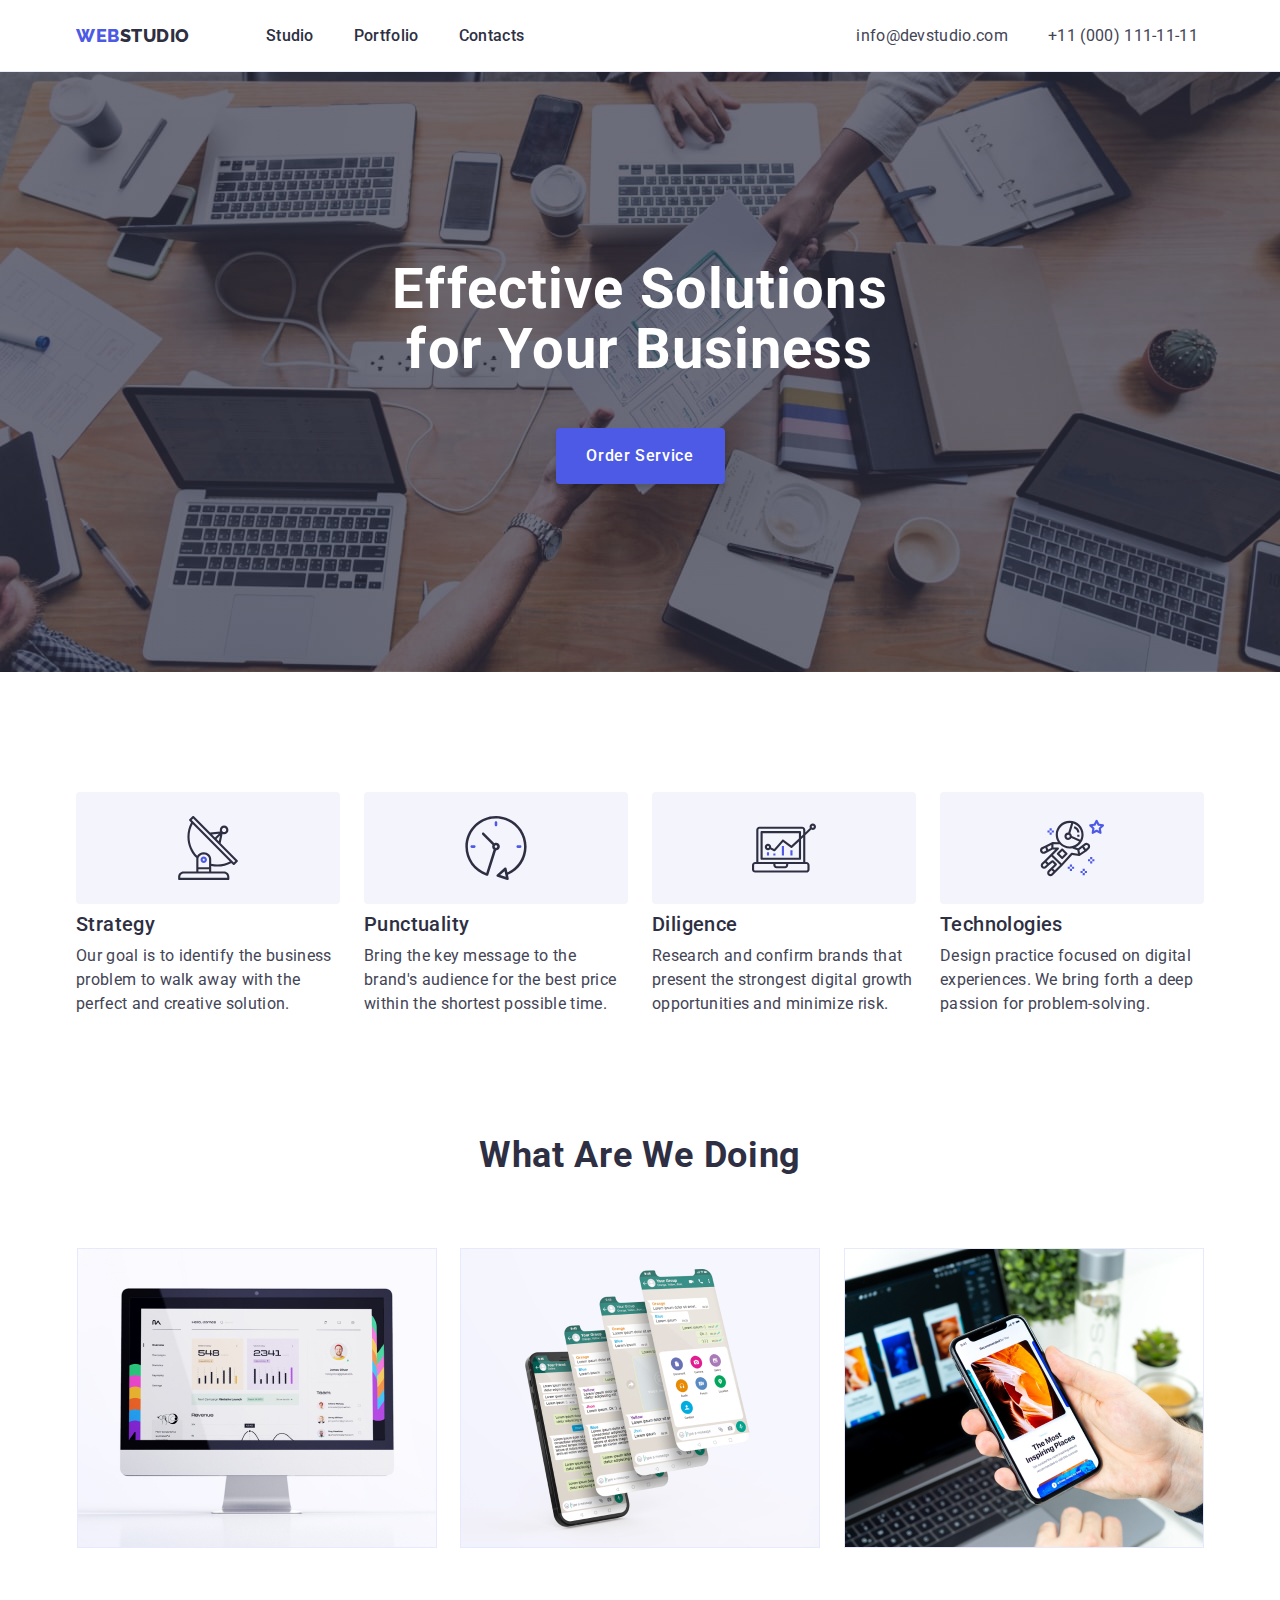
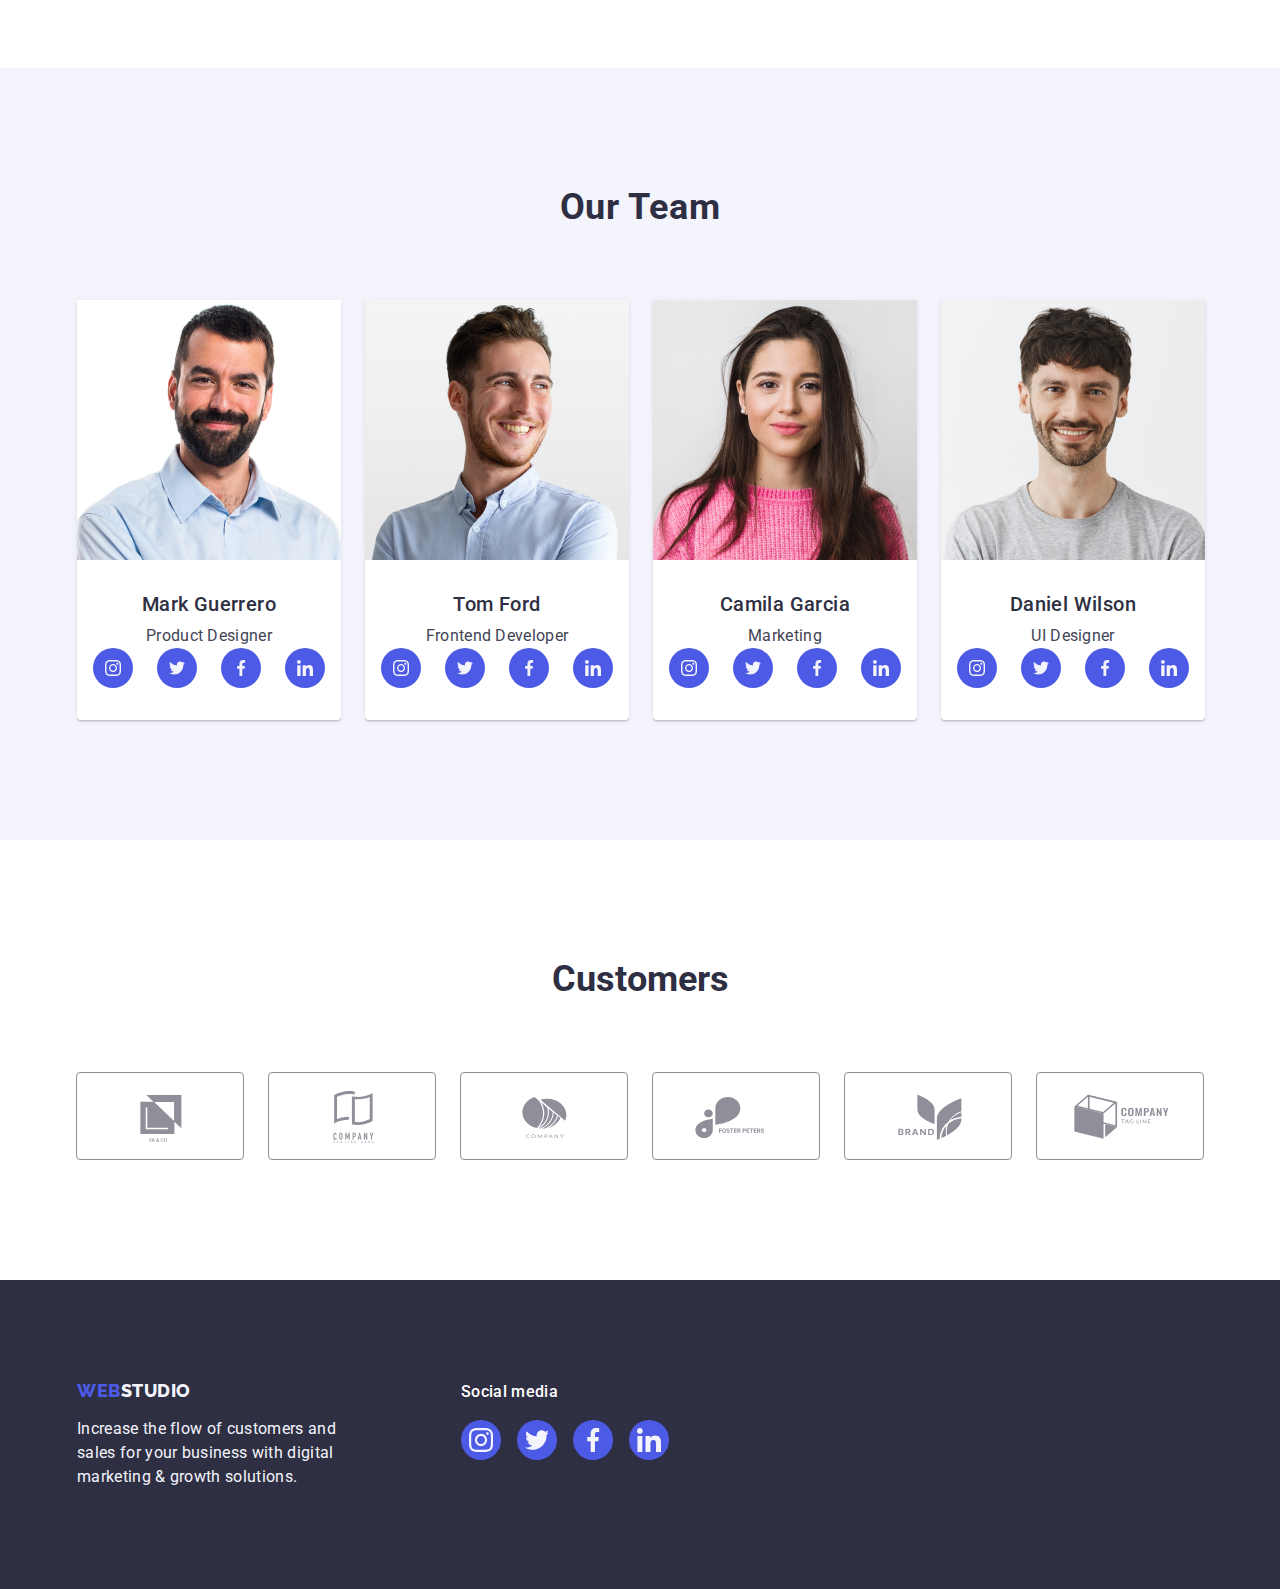
==== index.html @ 64c821a8 "Initial commit" ====
<!DOCTYPE html>
<html lang="en">
  <head>
    <meta charset="UTF-8" />
    <meta http-equiv="X-UA-Compatible" content="IE=edge" />
    <meta name="viewport" content="width=device-width, initial-scale=1.0" />
    <title>Document</title>

    <link rel="preconnect" href="https://fonts.googleapis.com" />
    <link rel="preconnect" href="https://fonts.gstatic.com" crossorigin />
    <link
      href="https://fonts.googleapis.com/css2?family=Raleway:wght@800&family=Roboto:wght@400;500;700&display=swap"
      rel="stylesheet"
    />
    <link
      rel="stylesheet"
      href="https://cdnjs.cloudflare.com/ajax/libs/modern-normalize/2.0.0/modern-normalize.min.css"
    />
    <link rel="stylesheet" href="./css/styles.css" />
  </head>
  <body>
    <!--Header-->
    <header class="header">
      <div class="header-container container">
        <nav class="nav">
          <a class="logo link" href="./index.html">
            Web<span class="studio">Studio</span></a
          >
          <ul class="menu list link">
            <li class="menu-item link">
              <a class="link menu-link studio-menu" href="./index.html"
                >Studio</a
              >
            </li>
            <li class="menu-item link">
              <a
                class="link menu-link studio-menu portfolio"
                href="./portfolio.html"
                >Portfolio</a
              >
            </li>
            <li class="menu-item link">
              <a class="link menu-link studio-menu" href="">Contacts</a>
            </li>
          </ul>
        </nav>
        <address class="addressa">
          <ul class="list contacts link">
            <li class="contact-mail link">
              <a class="link address mail" href="mailto:info@devstudio.com"
                >info@devstudio.com</a
              >
            </li>
            <li class="contact-ph link">
              <a class="link address ph-nom" href="tel:+110001111111"
                >+11 (000) 111-11-11</a
              >
            </li>
          </ul>
        </address>
      </div>
    </header>
    <!--Main-->
    <main class="main">
      <section class="hero">
        <div class="container">
          <h1 class="hero-image">Effective Solutions for Your Business</h1>
          <button class="order-bt" type="button">
            <span class="order-service">Order Service</span>
          </button>
        </div>
      </section>
      <section class="section-two">
        <div class="container feature-container">
          <h2 class="features visually-hidden">Our Features</h2>
          <ul class="list link our-features">
            <li class="features-item link">
              <div class="svg-container">
                <svg class="icon-feature" width="64" height="64">
                  <use href="./images/icons.svg#icon-antenna"></use>
                </svg>
              </div>
              <h3 class="feature">Strategy</h3>
              <p class="text-feat">
                Our goal is to identify the business problem to walk away with
                the perfect and creative solution.
              </p>
            </li>
            <li class="features-item link">
              <div class="svg-container">
                <svg class="icon-feature" width="64" height="64">
                  <use href="./images/icons.svg#icon-clock"></use>
                </svg>
              </div>
              <h3 class="feature">Punctuality</h3>
              <p class="text-feat">
                Bring the key message to the brand's audience for the best price
                within the shortest possible time.
              </p>
            </li>
            <li class="features-item link">
              <div class="svg-container">
                <svg class="icon-feature" width="64" height="64">
                  <use href="./images/icons.svg#icon-diagram"></use>
                </svg>
              </div>
              <h3 class="feature">Diligence</h3>
              <p class="text-feat">
                Research and confirm brands that present the strongest digital
                growth opportunities and minimize risk.
              </p>
            </li>
            <li class="features-item link">
              <div class="svg-container">
                <svg class="icon-feature" width="64" height="64">
                  <use href="./images/icons.svg#icon-astronaut"></use>
                </svg>
              </div>
              <h3 class="feature">Technologies</h3>
              <p class="text-feat">
                Design practice focused on digital experiences. We bring forth a
                deep passion for problem-solving.
              </p>
            </li>
          </ul>
        </div>
      </section>
      <section class="section-three">
        <div class="container doing-cont">
          <h2 class="title-doing titles">What are we doing</h2>
          <ul class="list img-doing link">
            <li class="link img-doing-item">
              <img
                src="./images/img1.jpg"
                alt="comp"
                width="360"
                height="300"
              />
            </li>
            <li class="link img-doing-item">
              <img
                src="./images/img2.jpg"
                alt="messenger"
                width="360"
                height="300"
              />
            </li>
            <li class="link img-doing-item">
              <img
                src="./images/img3.jpg"
                alt="telephone"
                width="360"
                height="300"
              />
            </li>
          </ul>
        </div>
      </section>
      <section class="section-four">
        <div class="container container-team">
          <h2 class="team titles our-team-title">Our Team</h2>
          <ul class="list img-team link">
            <li class="name-prof link">
              <img
                src="./images/man1.jpg"
                alt="Mark"
                width="264"
                height="260"
              />
              <div class="name-container">
                <h3 class="name">Mark Guerrero</h3>
                <p class="profession">Product Designer</p>
                <ul class="icon-team-list">
                  <li class="icon-team-item">
                    <a class="icon-team-link" href=""
                      ><svg class="icon-team" width="16" height="16">
                        <use
                          href="./images/icons.svg#icon-instagram"
                        ></use></svg
                    ></a>
                  </li>
                  <li class="icon-team-item">
                    <a class="icon-team-link" href=""
                      ><svg class="icon-team" width="16" height="16">
                        <use href="./images/icons.svg#icon-twitter"></use></svg
                    ></a>
                  </li>
                  <li class="icon-team-item">
                    <a class="icon-team-link" href=""
                      ><svg class="icon-team" width="16" height="16">
                        <use href="./images/icons.svg#icon-facebook"></use></svg
                    ></a>
                  </li>
                  <li class="icon-team-item">
                    <a class="icon-team-link" href=""
                      ><svg class="icon-team" width="16" height="16">
                        <use href="./images/icons.svg#icon-linkedin"></use></svg
                    ></a>
                  </li>
                </ul>
              </div>
            </li>
            <li class="name-prof link">
              <img src="./images/man2.jpg" alt="Tom" width="264" height="260" />
              <div class="name-container">
                <h3 class="name">Tom Ford</h3>
                <p class="profession">Frontend Developer</p>
                <ul class="icon-team-list">
                  <li class="icon-team-item">
                    <a class="icon-team-link" href=""
                      ><svg class="icon-team" width="16" height="16">
                        <use
                          href="./images/icons.svg#icon-instagram"
                        ></use></svg
                    ></a>
                  </li>
                  <li class="icon-team-item">
                    <a class="icon-team-link" href=""
                      ><svg class="icon-team" width="16" height="16">
                        <use href="./images/icons.svg#icon-twitter"></use></svg
                    ></a>
                  </li>
                  <li class="icon-team-item">
                    <a class="icon-team-link" href=""
                      ><svg class="icon-team" width="16" height="16">
                        <use href="./images/icons.svg#icon-facebook"></use></svg
                    ></a>
                  </li>
                  <li class="icon-team-item">
                    <a class="icon-team-link" href=""
                      ><svg class="icon-team" width="16" height="16">
                        <use href="./images/icons.svg#icon-linkedin"></use></svg
                    ></a>
                  </li>
                </ul>
              </div>
            </li>
            <li class="name-prof link">
              <img
                src="./images/woman1.jpg"
                alt="Gamila"
                width="264"
                height="260"
              />
              <div class="name-container">
                <h3 class="name">Camila Garcia</h3>
                <p class="profession">Marketing</p>
                <ul class="icon-team-list">
                  <li class="icon-team-item">
                    <a class="icon-team-link" href=""
                      ><svg class="icon-team" width="16" height="16">
                        <use
                          href="./images/icons.svg#icon-instagram"
                        ></use></svg
                    ></a>
                  </li>
                  <li class="icon-team-item">
                    <a class="icon-team-link" href=""
                      ><svg class="icon-team" width="16" height="16">
                        <use href="./images/icons.svg#icon-twitter"></use></svg
                    ></a>
                  </li>
                  <li class="icon-team-item">
                    <a class="icon-team-link" href=""
                      ><svg class="icon-team" width="16" height="16">
                        <use href="./images/icons.svg#icon-facebook"></use></svg
                    ></a>
                  </li>
                  <li class="icon-team-item">
                    <a class="icon-team-link" href=""
                      ><svg class="icon-team" width="16" height="16">
                        <use href="./images/icons.svg#icon-linkedin"></use></svg
                    ></a>
                  </li>
                </ul>
              </div>
            </li>
            <li class="name-prof link">
              <img
                src="./images/man3.jpg"
                alt="Daniel"
                width="264"
                height="260"
              />
              <div class="name-container">
                <h3 class="name">Daniel Wilson</h3>
                <p class="profession">UI Designer</p>
                <ul class="icon-team-list">
                  <li class="icon-team-item">
                    <a class="icon-team-link" href=""
                      ><svg class="icon-team" width="16" height="16">
                        <use
                          href="./images/icons.svg#icon-instagram"
                        ></use></svg
                    ></a>
                  </li>
                  <li class="icon-team-item">
                    <a class="icon-team-link" href=""
                      ><svg class="icon-team" width="16" height="16">
                        <use href="./images/icons.svg#icon-twitter"></use></svg
                    ></a>
                  </li>
                  <li class="icon-team-item">
                    <a class="icon-team-link" href=""
                      ><svg class="icon-team" width="16" height="16">
                        <use href="./images/icons.svg#icon-facebook"></use></svg
                    ></a>
                  </li>
                  <li class="icon-team-item">
                    <a class="icon-team-link" href=""
                      ><svg class="icon-team" width="16" height="16">
                        <use href="./images/icons.svg#icon-linkedin"></use></svg
                    ></a>
                  </li>
                </ul>
              </div>
            </li>
          </ul>
        </div>
      </section>
      <section class="customers">
        <div class="container customers-container">
          <h2 class="cust-title">Customers</h2>
          <ul class="list svg-list">
            <li class="svg-item">
              <a class="link-cost" href="">
                <svg class="icon-customers" width="104" height="56">
                  <use href="./images/icons.svg#icon-logo1"></use></svg
              ></a>
            </li>
            <li class="svg-item">
              <a class="link-cost" href="">
                <svg class="icon-customers" width="104" height="56">
                  <use href="./images/icons.svg#icon-logo2"></use></svg
              ></a>
            </li>
            <li class="svg-item">
              <a class="link-cost" href="">
                <svg class="icon-customers" width="104" height="56">
                  <use href="./images/icons.svg#icon-logo3"></use></svg
              ></a>
            </li>
            <li class="svg-item">
              <a class="link-cost" href="">
                <svg class="icon-customers" width="104" height="56">
                  <use href="./images/icons.svg#icon-logo4"></use></svg
              ></a>
            </li>
            <li class="svg-item">
              <a class="link-cost" href="">
                <svg class="icon-customers" width="104" height="56">
                  <use href="./images/icons.svg#icon-logo5"></use></svg
              ></a>
            </li>
            <li class="svg-item">
              <a class="link-cost" href="">
                <svg class="icon-customers" width="104" height="56">
                  <use href="./images/icons.svg#icon-logo6"></use></svg
              ></a>
            </li>
          </ul>
        </div>
      </section>
    </main>
    <!--Footer-->
    <footer class="footer">
      <div class="container footer-container">
        <div class="logo-text-footer">
          <a class="logo-footer link" href="./index.html">
            Web<span class="studio studio-footer">Studio</span></a
          >
          <p class="text-foot">
            Increase the flow of customers and sales for your business with
            digital marketing & growth solutions.
          </p>
        </div>
        <div>
          <p class="social-media">Social media</p>
          <ul class="icon-footer-list">
            <li class="icon-footer-item">
              <a class="icon-footer-link" href=""
                ><svg class="icon-foot" width="24" height="24">
                  <use href="./images/icons.svg#icon-instagram"></use></svg
              ></a>
            </li>
            <li class="icon-footer-item">
              <a class="icon-footer-link" href=""
                ><svg class="icon-foot" width="24" height="24">
                  <use href="./images/icons.svg#icon-twitter"></use></svg
              ></a>
            </li>
            <li class="icon-footer-item">
              <a class="icon-footer-link" href=""
                ><svg class="icon-foot" width="24" height="24">
                  <use href="./images/icons.svg#icon-facebook"></use></svg
              ></a>
            </li>
            <li class="icon-footer-item">
              <a class="icon-footer-link" href=""
                ><svg class="icon-foot" width="24" height="24">
                  <use href="./images/icons.svg#icon-linkedin"></use></svg
              ></a>
            </li>
          </ul>
        </div>
      </div>
    </footer>
  </body>
</html>
---- css/styles.css ----
html {
  box-sizing: border-box;
}

*,
*::before *::after {
  box-sizing: inherit;
}
.list {
  list-style: none;
}
.link {
  text-decoration: none;
}

body {
  font-family: "Roboto", sans-serif;
  color: #434455;
  background-color: #ffffff;
}
:root {
  --accent-color: #404bbf;
}

img {
  display: block;
}

li {
  display: block;
}

.container {
  width: 1158px;
  margin: 0 auto;
  padding: 0 16px;
}

/*======================================Heder================================*/

.header {
  border-bottom: 1px solid #e7e9fc;
  height: 72px;
  box-shadow: 0px 2px 1px rgba(46, 47, 66, 0.08),
    0px 1px 1px rgba(46, 47, 66, 0.16), 0px 1px 6px rgba(46, 47, 66, 0.08);
}

.header-container {
  display: flex;
  width: 1158px;
  margin: 0 auto;
  height: 72px;
  padding: 0 15px;
}

.addressa {
  font-style: normal;
}

.contacts {
  display: flex;
  gap: 40px;
  padding: 24px 0;
  margin-top: 0;
  margin-bottom: 0;
  margin-left: 332px;
}

.nav {
  align-items: center;
  display: flex;
}

.menu {
  display: flex;
  flex-direction: row;
  align-items: flex-start;
  padding: 0px;
  gap: 40px;
  margin: 0;
}

.logo {
  font-family: "Raleway", sans-serif;
  font-weight: 800;
  font-size: 18px;
  line-height: 1.17;
  display: flex;
  align-items: center;
  letter-spacing: 0.03em;
  text-transform: uppercase;
  color: #4d5ae5;
  flex-direction: row;
  padding: 0px;
  margin-right: 76px;
}

.studio {
  color: #2e2f42;
}
.web {
  font-family: "Raleway", sans-serif;
  font-weight: 800;
  font-size: 18px;
  line-height: 1.16;
  display: flex;
  align-items: center;
  letter-spacing: 0.03em;
  text-transform: uppercase;
  color: #4d5ae5;
}

.studio-menu {
  padding: 24px 0;
}

.menu-link {
  font-family: "Roboto", sans-serif;
  font-weight: 500;
  font-size: 16px;
  line-height: 1.5;
  letter-spacing: 0.02em;
  color: #2e2f42;
}

.address {
  font-family: "Roboto", sans-serif;
  font-size: 16px;
  line-height: 1.5;
  letter-spacing: 0.02em;
  color: #434455;
}

/*===============================/Main=============================*/

.hero {
  background-color: #2e2f42;
  padding: 188px 0;
  background-image: linear-gradient(
      rgba(46, 47, 66, 0.7),
      rgba(46, 47, 66, 0.7)
    ),
    url("..//images/people-office.jpg");
  background-repeat: no-repeat;
  background-position: center;
  background-size: cover;
  max-width: 1440px;
  margin: auto;
}

.hero-image {
  font-family: "Roboto", sans-serif;
  font-size: 56px;
  line-height: 1.07;
  text-align: center;
  letter-spacing: 0.02em;
  color: #ffffff;
  margin: 0 auto;

  max-width: 496px;
}

.order-bt {
  font-family: "Roboto", sans-serif;
  font-weight: 500;
  font-size: 16px;
  line-height: 24px;
  align-items: center;
  letter-spacing: 0.04em;
  color: white;
  background-color: #4d5ae5;
  cursor: pointer;
  display: block;
  min-width: 169px;
  height: 56px;
  box-shadow: 0px 4px 4px rgba(0, 0, 0, 0.15);
  border-radius: 4px;
  border: none;
  margin-top: 48px;
  margin-right: auto;
  margin-left: auto;
}

.order-bt:hover,
.order-bt:focus {
  background-color: #404bbf;
}

/* ===================== SECTION TWO =================== */

.visually-hidden {
  position: absolute;
  width: 1px;
  height: 1px;
  margin: -1px;
  border: 0;
  padding: 0;
  white-space: nowrap;
  clip-path: inset(100%);
  clip: rect(0 0 0 0);
  overflow: hidden;
}

.svg-container {
  width: 264px;
  height: 112px;
  background: #f4f4fd;
  border-radius: 4px;
  display: flex;
  align-items: center;
  justify-content: center;
  margin-bottom: 8px;
}

.section-two {
  padding: 120px 0;
}

.features-item {
  width: calc((100% - 72px) / 4);
  background-position: center;
}

.feature-container {
  padding: 0 15px;
}

.feature {
  font-family: "Roboto", sans-serif;
  font-weight: 500;
  font-size: 20px;
  line-height: 1.2;
  letter-spacing: 0.02em;
  color: #2e2f42;
  margin-top: 0;
  margin-bottom: 8px;
}

.text-feat {
  font-family: "Roboto", sans-serif;
  font-size: 16px;
  line-height: 1.5;
  letter-spacing: 0.02em;
  color: #434455;
  margin: 0;
}

.our-features {
  display: flex;
  gap: 24px;
  margin: 0;
  padding: 0;
}
/*===================What are we doing=======================*/

.section-three {
  padding-bottom: 120px;
}
.titles {
  font-family: "Roboto", sans-serif;
  font-size: 36px;
  line-height: 1.11;
  text-align: center;
  letter-spacing: 0.02em;
  text-transform: capitalize;
  color: #2e2f42;
}

.img-doing {
  display: flex;
  gap: 24px;
  padding-left: 0%;
  margin: 0%;
}

.title-doing {
  margin-top: 0%;
  margin-bottom: 72px;
}

.img-doing-item {
  width: calc((100% - 48px) / 3);
}

/*====================Our Team====================*/

.section-four {
  background-color: #f4f4fd;
  padding: 120px 0;
}

.our-team-title {
  margin-top: 0;
  margin-bottom: 72px;
}

.name {
  font-family: "Roboto", sans-serif;
  font-weight: 500;
  font-size: 20px;
  line-height: 1.2;
  letter-spacing: 0.02em;
  text-align: center;
  color: #2e2f42;
  margin-top: 0;
  margin-bottom: 8px;
}

.team {
  margin-left: auto;
}

.profession {
  font-family: "Roboto", sans-serif;
  font-size: 16px;
  line-height: 24px;
  letter-spacing: 0.02em;
  text-align: center;
  color: #434455;
  margin: 0;
}

.img-team {
  display: flex;
  margin: 0;
  gap: 24px;
  padding: 0;
}

.name-prof {
  background-color: #ffffff;
  width: calc((100%-72px) / 4);
  border-radius: 0px 0px 4px 4px;
  box-shadow: 0px 1px 6px rgba(46, 47, 66, 0.08),
    0px 1px 1px rgba(46, 47, 66, 0.16), 0px 2px 1px rgba(46, 47, 66, 0.08);
}

.name-container {
  padding: 32px 16px;
}

.icon-team-list {
  display: flex;
  gap: 24px;
  justify-content: center;
  padding-left: 0;
}

.icon-team-item {
  width: 40px;
  height: 40px;
}

.icon-team-link {
  width: 100%;
  height: 100%;
  background-color: #4d5ae5;
  border-radius: 50%;
  display: flex;
  align-items: center;
  justify-content: center;
}

.icon-team-link:hover,
.icon-team-link:focus {
  background-color: #404bbf;
}

.icon-team {
  fill: var(--icon-color, #f4f4fd);
}

/*======================== Company SVG=====================*/

.customers {
  padding-top: 120px;
  padding-bottom: 120px;
}

.customers-container {
  padding: 0 15px;
}

.svg-list {
  display: flex;
  margin: 0;
  padding: 0;
  gap: 24px;
}

.svg-item {
  width: calc((100% - 120px) / 6);
  height: 88px;
}

.link-cost {
  width: 100%;
  height: 100%;
  border: 1px solid #8e8f99;
  border-radius: 4px;
  display: flex;
  align-items: center;
  justify-content: center;
  color: #8e8f99;
}

.link-cost:hover,
.link-cost:focus {
  border-color: #404bbf;
  color: #404bbf;
}

.icon-customers {
  fill: currentColor;
}

.icon-customers:hover {
  color: #404bbf;
}

.cust-title {
  text-align: center;
  margin-top: 0;
  margin-bottom: 72px;
  font-size: 36px;
  line-height: 1.11;
  color: #2e2f42;
}
/*======================Footer===================*/

.footer {
  background: #2e2f42;
  padding: 100px 0;
}

.footer-container {
  display: flex;
  align-items: baseline;
}

.logo-text-footer {
  margin-right: 120px;
}
.text-foot {
  font-family: "Roboto", sans-serif;
  font-size: 16px;
  line-height: 1.5;
  letter-spacing: 0.02em;
  color: #f4f4fd;
  max-width: 264px;
  margin: 0;
}

.logo-footer {
  font-family: "Raleway", sans-serif;
  font-weight: 800;
  font-size: 18px;
  line-height: 1.17;
  display: inline-block;
  letter-spacing: 0.03em;
  text-transform: uppercase;
  color: #4d5ae5;
  margin-bottom: 16px;
}

.studio-footer {
  font-family: "Raleway";
  font-weight: 800;
  font-size: 18px;
  line-height: 1.17;
  align-items: center;
  letter-spacing: 0.03em;
  text-transform: uppercase;
  color: #f4f4fd;
}

.social-media {
  font-weight: 500;
  font-size: 16px;
  line-height: 1.5;
  letter-spacing: 0.02;
  color: #ffffff;
  margin-top: 0;
  margin-bottom: 16px;
  letter-spacing: 0.02em;
}

.icon-footer-list {
  display: flex;
  gap: 16px;
  margin: 0;
  padding: 0;
}

.icon-footer-item {
  width: 40px;
  height: 40px;
}

.icon-footer-link {
  width: 100%;
  height: 100%;
  background-color: #4d5ae5;
  display: flex;
  align-items: center;
  justify-content: center;
  border-radius: 50%;
}

.icon-footer-link:hover,
.icon-footer-link:focus {
  background-color: #31d0aa;
}

.icon-foot {
  fill: var(--icon-color, #f4f4fd);
}

/*================================ Hover/Focus===========================*/
.addr-port:hover,
.addr-port:focus {
  color: #404bbf;
}
.address:hover,
.address:focus {
  color: #404bbf;
}

.contact-mail:hover,
.contact-mail:focus {
  color: #404bbf;
}
.menu-link:hover,
.menu-link:focus {
  color: #404bbf;
}
.studio-menu:hover,
.studio-menu:focus {
  color: #404bbf;
}

.menu-item:hover,
.menu-item:focus {
  color: #404bbf;
}
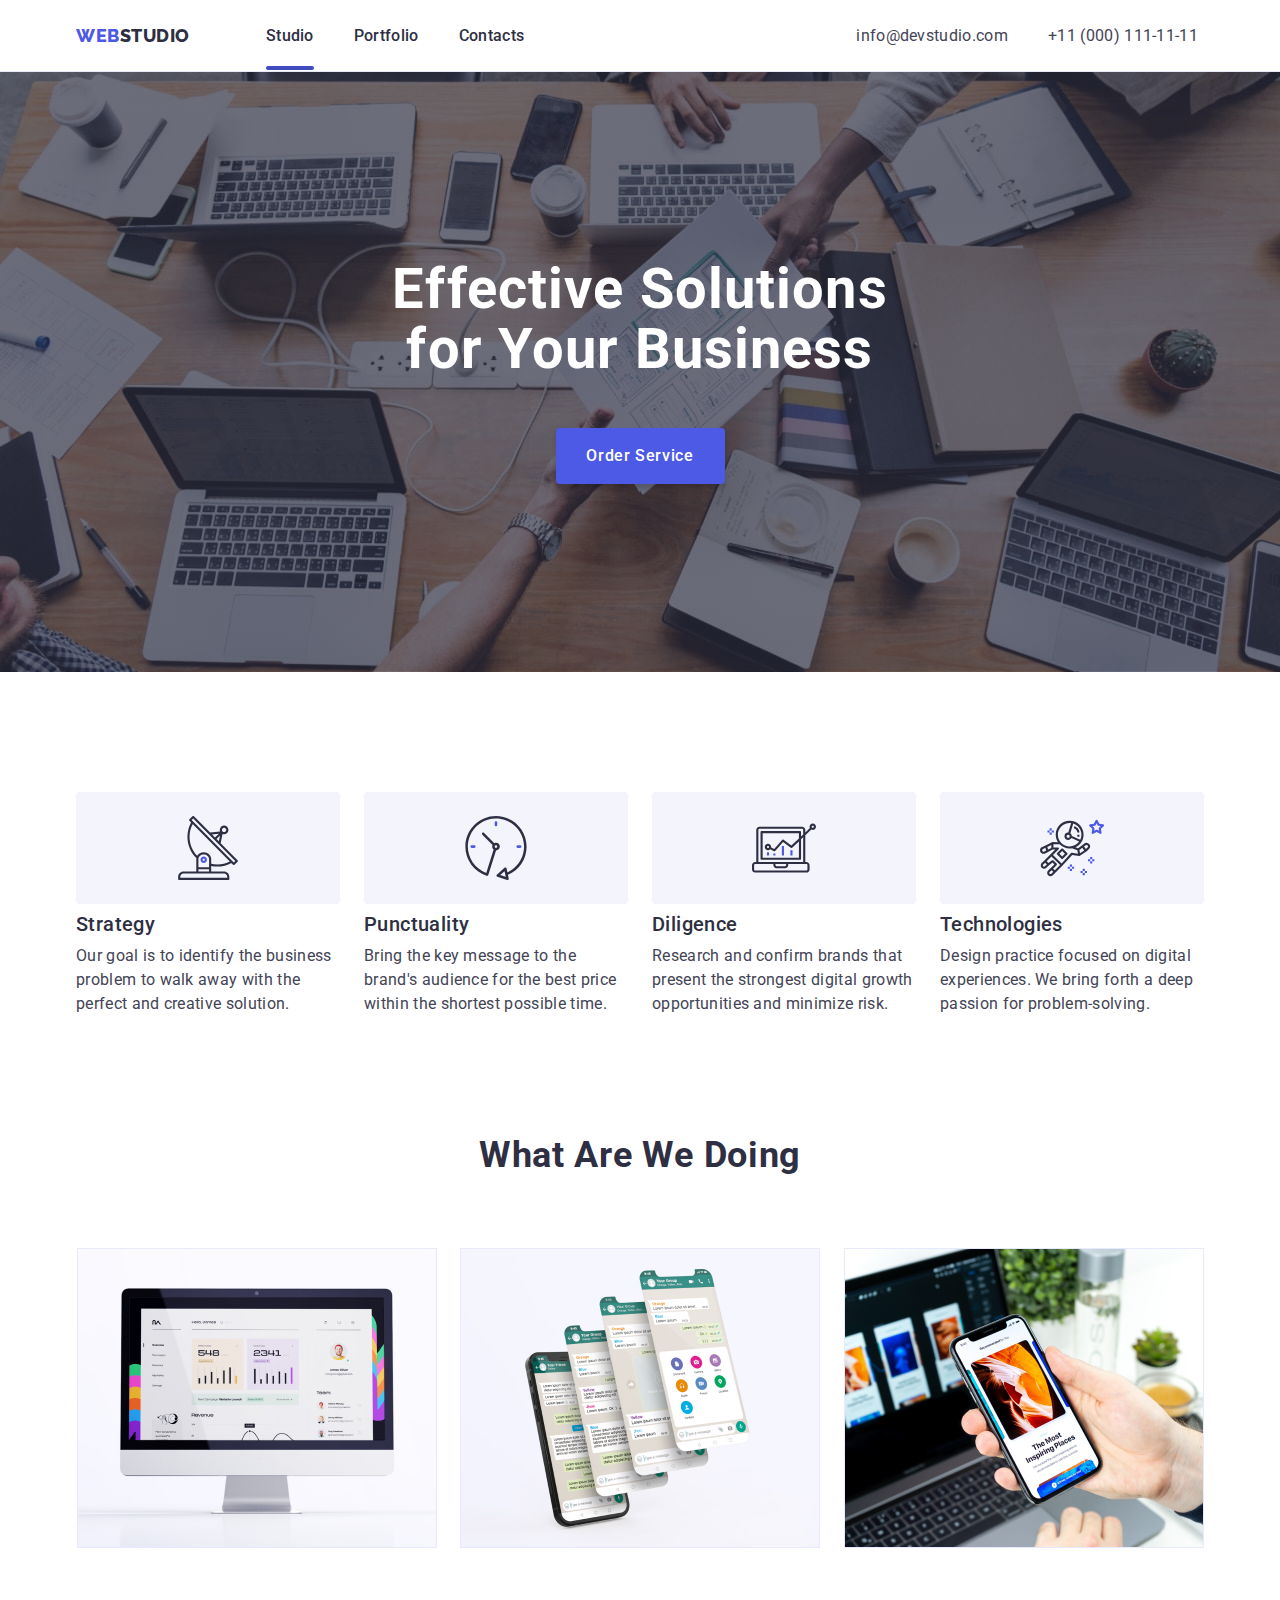
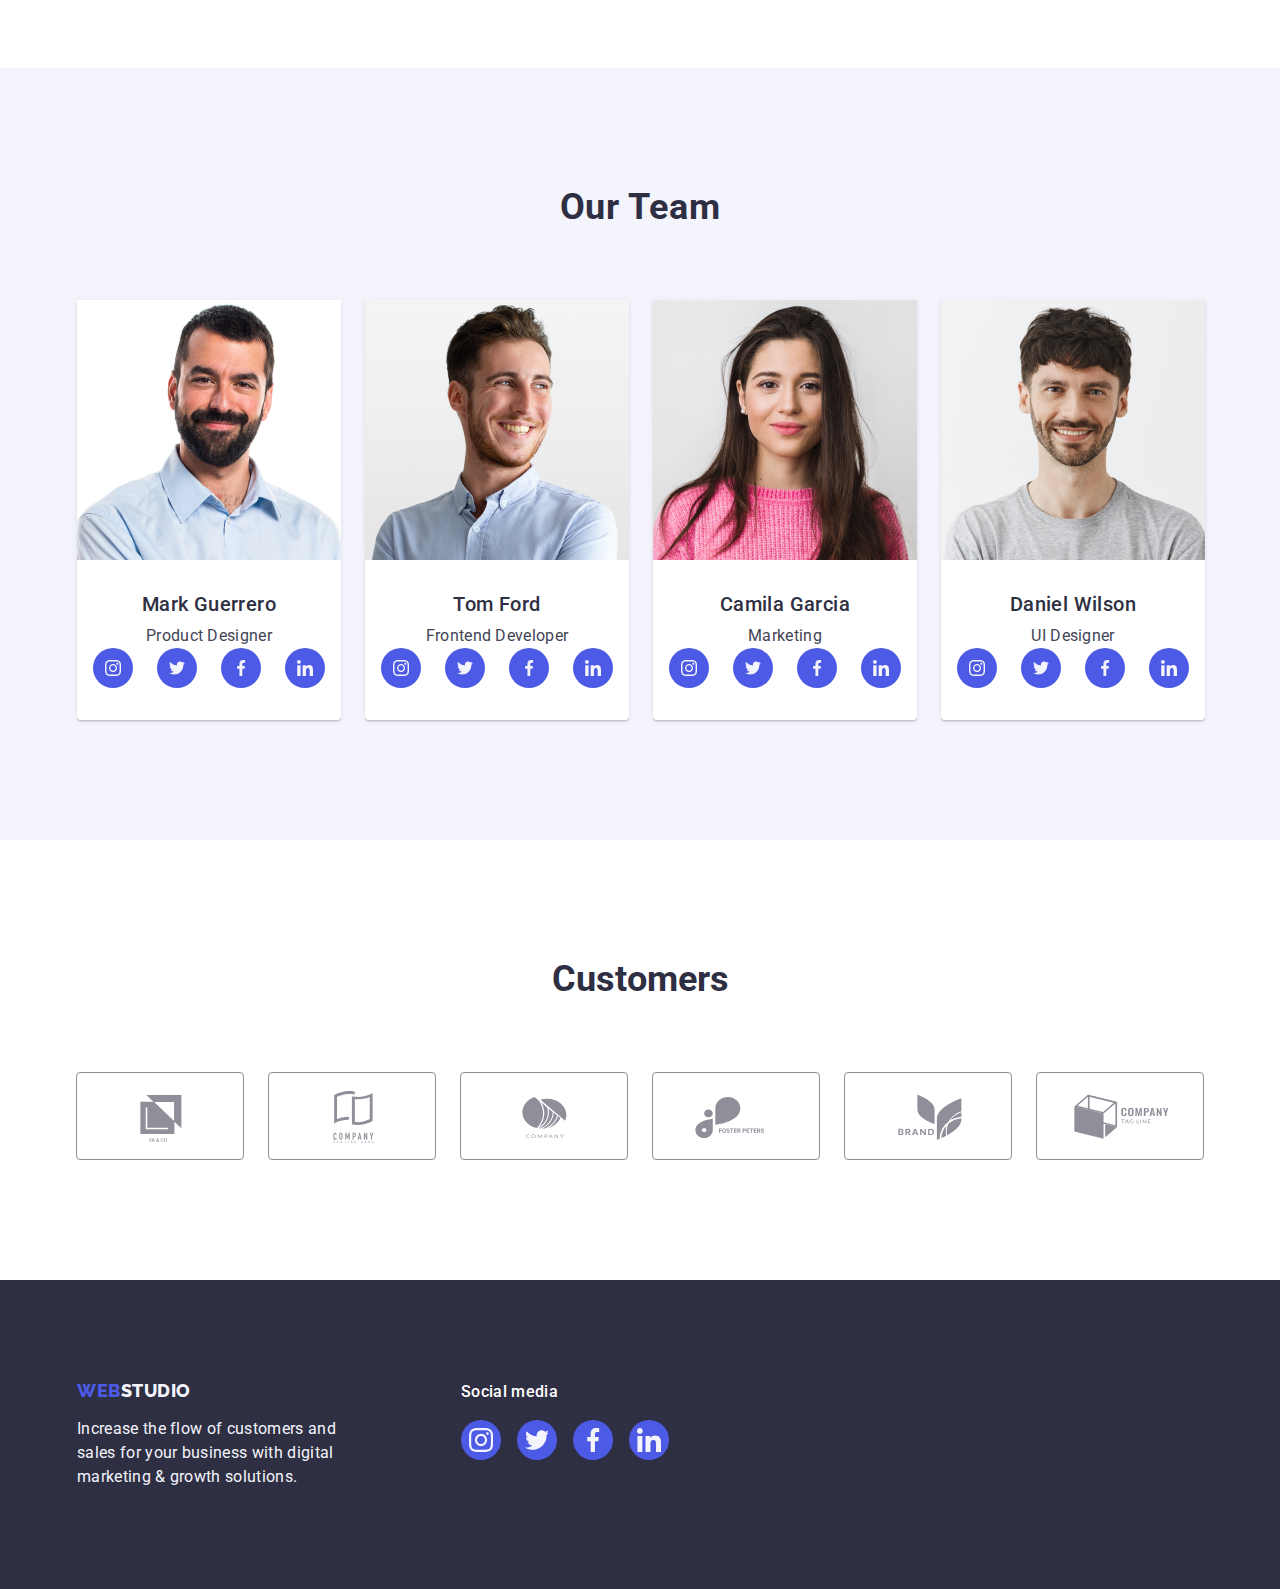
==== commit 8fdc60b6: "hw-5.6" ====
--- a/index.html
+++ b/index.html
@@ -28,7 +28,9 @@
           >
           <ul class="menu list link">
             <li class="menu-item link">
-              <a class="link menu-link studio-menu" href="./index.html"
+              <a
+                class="link menu-link studio-menu studio-link"
+                href="./index.html"
                 >Studio</a
               >
             </li>
@@ -65,7 +67,7 @@
       <section class="hero">
         <div class="container">
           <h1 class="hero-image">Effective Solutions for Your Business</h1>
-          <button class="order-bt" type="button">
+          <button data-modal-open class="order-bt" type="button">
             <span class="order-service">Order Service</span>
           </button>
         </div>
@@ -405,5 +407,15 @@
         </div>
       </div>
     </footer>
+    <div data-modal class="anim-container is-hidden">
+      <div class="modal-window">
+        <button type="button" data-modal-close class="modal-button">
+          <svg class="icon-close" width="8" height="8">
+            <use href="./images/icons.svg#icon-close"></use>
+          </svg>
+        </button>
+      </div>
+    </div>
+    <script src="./js/modal.js"></script>
   </body>
 </html>
--- a/css/styles.css
+++ b/css/styles.css
@@ -113,6 +113,22 @@
 .studio-menu {
   padding: 24px 0;
 }
+.studio-link {
+  position: relative;
+  color: #404bbf;
+  transition: color 250ms cubic-bezier(0.4, 0, 0.2, 1);
+}
+
+.studio-link::after {
+  content: "";
+  position: absolute;
+  left: 0;
+  bottom: -1px;
+  width: 100%;
+  height: 4px;
+  background-color: #404bbf;
+  border-radius: 2px;
+}
 
 .menu-link {
   font-family: "Roboto", sans-serif;
@@ -129,6 +145,7 @@
   line-height: 1.5;
   letter-spacing: 0.02em;
   color: #434455;
+  transition: color 250ms cubic-bezier(0.4, 0, 0.2, 1);
 }
 
 /*===============================/Main=============================*/
@@ -179,6 +196,7 @@
   margin-top: 48px;
   margin-right: auto;
   margin-left: auto;
+  transition: background-color 250ms cubic-bezier(0.4, 0, 0.2, 1);
 }
 
 .order-bt:hover,
@@ -359,6 +377,7 @@
   display: flex;
   align-items: center;
   justify-content: center;
+  transition: background-color 250ms cubic-bezier(0.4, 0, 0.2, 1);
 }
 
 .icon-team-link:hover,
@@ -402,6 +421,8 @@
   align-items: center;
   justify-content: center;
   color: #8e8f99;
+  transition: border-color 250ms cubic-bezier(0.4, 0, 0.2, 1),
+    color 250ms cubic-bezier(0.4, 0, 0.2, 1);
 }
 
 .link-cost:hover,
@@ -505,6 +526,7 @@
   align-items: center;
   justify-content: center;
   border-radius: 50%;
+  transition: background-color 250ms cubic-bezier(0.4, 0, 0.2, 1);
 }
 
 .icon-footer-link:hover,
@@ -516,6 +538,71 @@
   fill: var(--icon-color, #f4f4fd);
 }
 
+/*===============================container===========================*/
+
+.anim-container {
+  position: fixed;
+  top: 0;
+  left: 0;
+  width: 100%;
+  height: 100%;
+  background-color: rgba(46, 47, 66, 0.4);
+  transition: opacity 250ms cubic-bezier(0.4, 0, 0.2, 1),
+    visibility 250ms cubic-bezier(0.4, 0, 0.2, 1);
+}
+
+.is-hidden {
+  opacity: 0;
+  visibility: hidden;
+  pointer-events: none;
+}
+
+.modal-window {
+  position: absolute;
+  top: 50%;
+  left: 50%;
+  transform: translate(-50%, -50%) scale(1);
+  width: 408px;
+  background: #fcfcfc;
+  box-shadow: 0px 1px 1px rgba(0, 0, 0, 0.14), 0px 1px 3px rgba(0, 0, 0, 0.12),
+    0px 2px 1px rgba(0, 0, 0, 0.2);
+  min-height: 584px;
+  border-radius: 4px;
+  transition: transform 250ms cubic-bezier(0.4, 0, 0.2, 1);
+}
+
+.modal-button {
+  position: absolute;
+  top: 24px;
+  right: 24px;
+  width: 24px;
+  height: 24px;
+  border-radius: 50%;
+  display: flex;
+  align-items: center;
+  justify-content: center;
+  background-color: #e7e9fc;
+  border: 1px solid rgba(0, 0, 0, 0.1);
+  padding: 0;
+  cursor: pointer;
+  transition: background-color 250ms cubic-bezier(0.4, 0, 0.2, 1),
+    border 250ms cubic-bezier(0.4, 0, 0.2, 1);
+}
+
+.modal-button:hover,
+.modal-button:focus {
+  background-color: #404bbf;
+  border: none;
+}
+
+.icon-close {
+  transition: fill 250ms cubic-bezier(0.4, 0, 0.2, 1);
+}
+
+.icon-close:hover,
+.icon-close:focus {
+  fill: #ffffff;
+}
 /*================================ Hover/Focus===========================*/
 .addr-port:hover,
 .addr-port:focus {
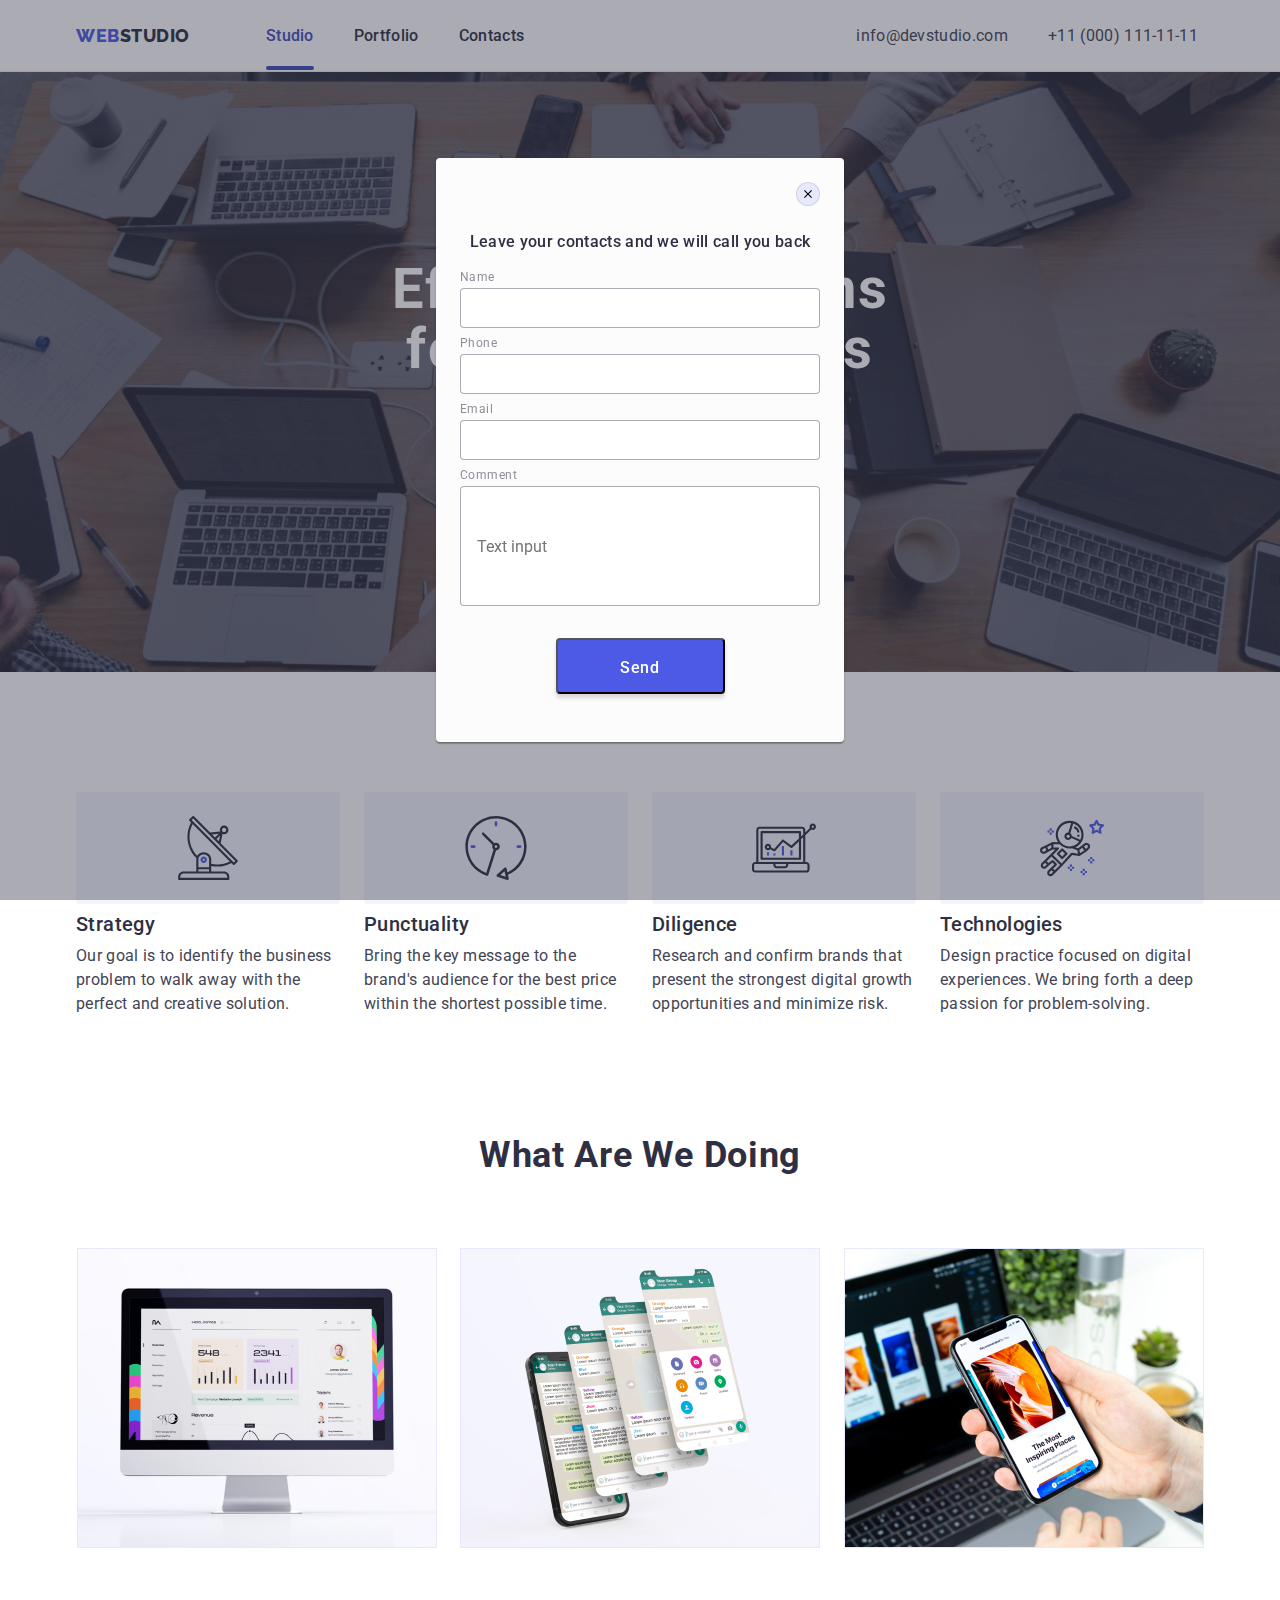
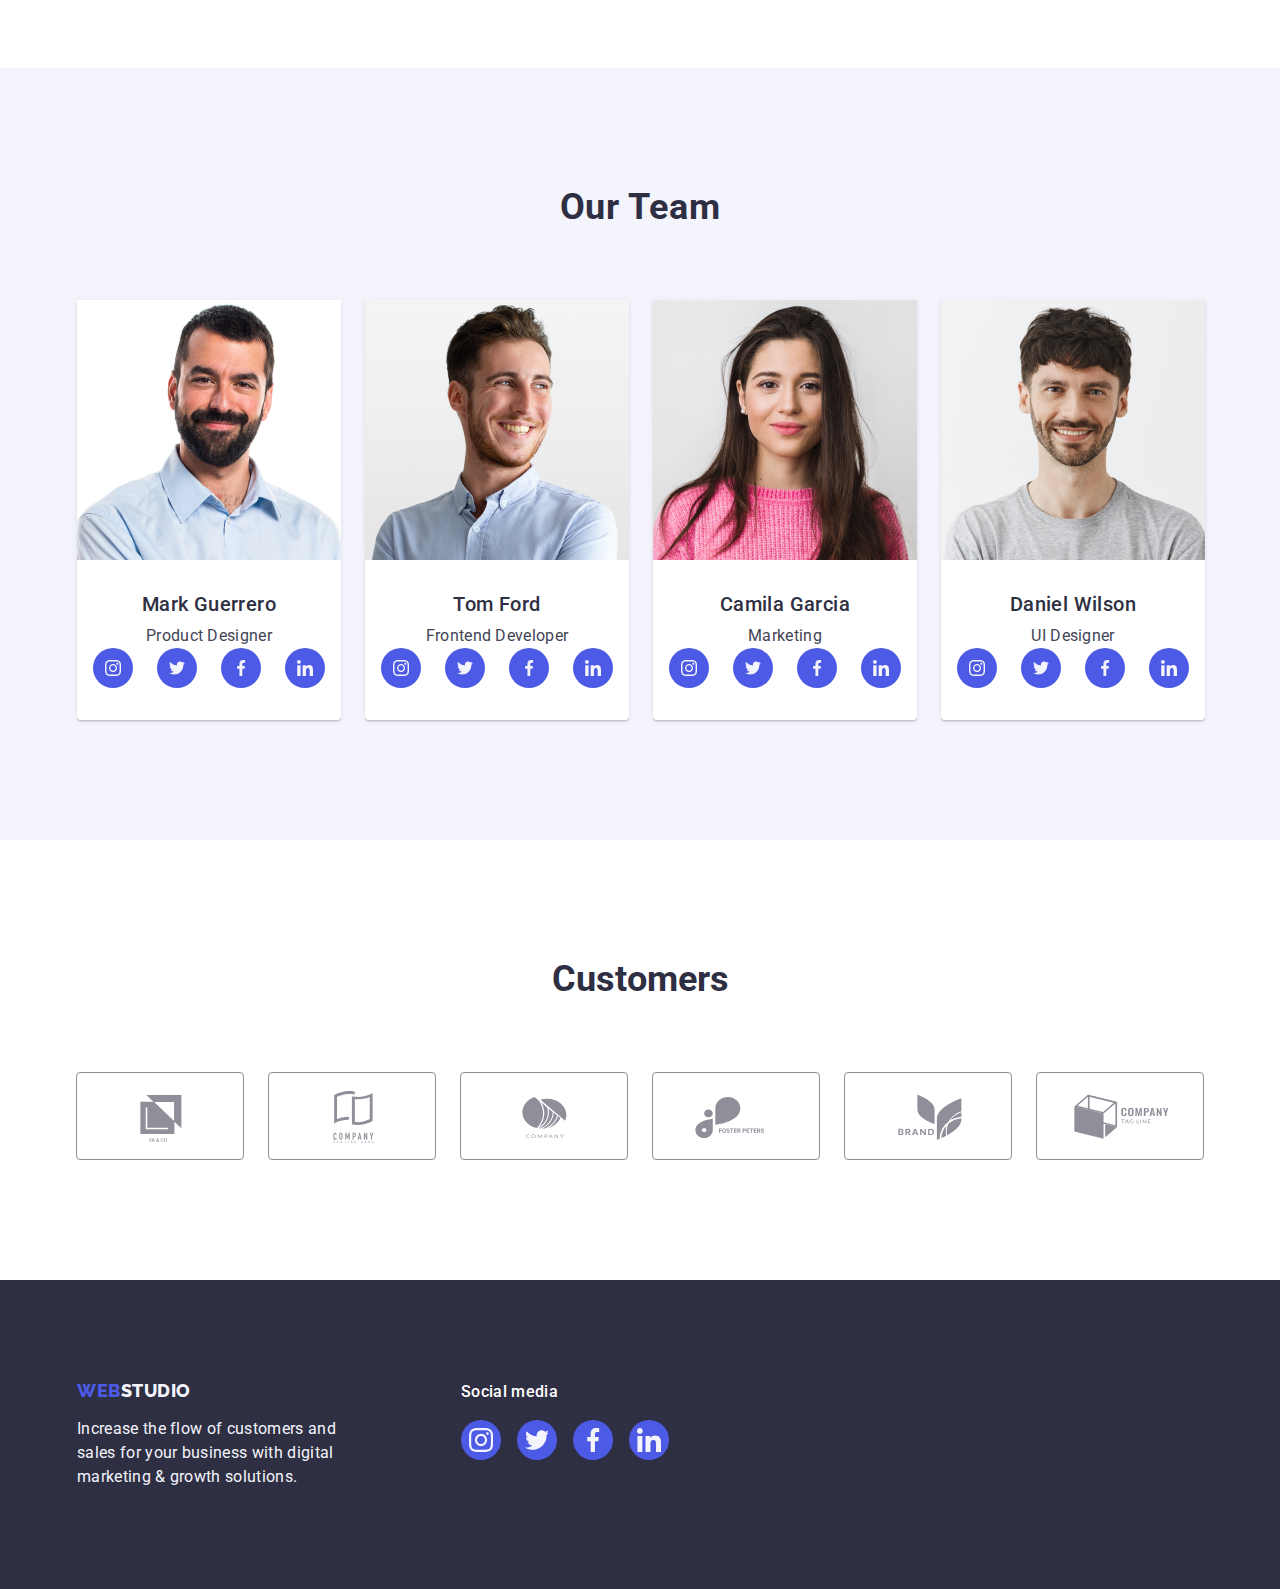
==== commit a0c7a760: "hw-5.9" ====
--- a/index.html
+++ b/index.html
@@ -28,33 +28,29 @@
           >
           <ul class="menu list link">
             <li class="menu-item link">
-              <a
-                class="link menu-link studio-menu studio-link"
-                href="./index.html"
+              <a class="link menu-link studio-link" href="./index.html"
                 >Studio</a
               >
             </li>
             <li class="menu-item link">
-              <a
-                class="link menu-link studio-menu portfolio"
-                href="./portfolio.html"
+              <a class="link menu-link portfolio" href="./portfolio.html"
                 >Portfolio</a
               >
             </li>
             <li class="menu-item link">
-              <a class="link menu-link studio-menu" href="">Contacts</a>
+              <a class="link menu-link" href="">Contacts</a>
             </li>
           </ul>
         </nav>
         <address class="addressa">
           <ul class="list contacts link">
             <li class="contact-mail link">
-              <a class="link address mail" href="mailto:info@devstudio.com"
+              <a class="link address" href="mailto:info@devstudio.com"
                 >info@devstudio.com</a
               >
             </li>
             <li class="contact-ph link">
-              <a class="link address ph-nom" href="tel:+110001111111"
+              <a class="link address" href="tel:+110001111111"
                 >+11 (000) 111-11-11</a
               >
             </li>
@@ -407,15 +403,47 @@
         </div>
       </div>
     </footer>
-    <div data-modal class="anim-container is-hidden">
+    <div data-modal class="backdrop">
       <div class="modal-window">
         <button type="button" data-modal-close class="modal-button">
           <svg class="icon-close" width="8" height="8">
             <use href="./images/icons.svg#icon-close"></use>
           </svg>
         </button>
+        <p class="title-modal">Leave your contacts and we will call you back</p>
+        <form class="modal-form">
+          <p class="title-imput">Name</p>
+          <input
+            type="text"
+            name="user-name"
+            class="modal-imput"
+            placeholder=""
+            required
+          />
+          <p class="title-imput">Phone</p>
+          <input
+            type="tel"
+            name="user-phone"
+            class="modal-imput"
+            placeholder=""
+          />
+          <p class="title-imput">Email</p>
+          <input
+            type="email"
+            name="user-email"
+            class="modal-imput"
+            placeholder=""
+          />
+          <p class="title-imput">Comment</p>
+          <input
+            type="text"
+            class="modal-imput comment-imput"
+            placeholder="Text input"
+          />
+          <button class="modal-btn-send" type="submit">Send</button>
+        </form>
       </div>
     </div>
-    <script src="./js/modal.js"></script>
+    <script src="./modal.js"></script>
   </body>
 </html>
--- a/css/styles.css
+++ b/css/styles.css
@@ -108,15 +108,6 @@
   letter-spacing: 0.03em;
   text-transform: uppercase;
   color: #4d5ae5;
-}
-
-.studio-menu {
-  padding: 24px 0;
-}
-.studio-link {
-  position: relative;
-  color: #404bbf;
-  transition: color 250ms cubic-bezier(0.4, 0, 0.2, 1);
 }
 
 .studio-link::after {
@@ -137,6 +128,13 @@
   line-height: 1.5;
   letter-spacing: 0.02em;
   color: #2e2f42;
+  padding: 24px 0;
+}
+
+.studio-link {
+  position: relative;
+  color: #404bbf;
+  transition: color 250ms cubic-bezier(0.4, 0, 0.2, 1);
 }
 
 .address {
@@ -540,7 +538,7 @@
 
 /*===============================container===========================*/
 
-.anim-container {
+.backdrop {
   position: fixed;
   top: 0;
   left: 0;
@@ -551,7 +549,7 @@
     visibility 250ms cubic-bezier(0.4, 0, 0.2, 1);
 }
 
-.is-hidden {
+.backdrop.is-hidden {
   opacity: 0;
   visibility: hidden;
   pointer-events: none;
@@ -562,13 +560,14 @@
   top: 50%;
   left: 50%;
   transform: translate(-50%, -50%) scale(1);
-  width: 408px;
+  min-width: 408px;
   background: #fcfcfc;
   box-shadow: 0px 1px 1px rgba(0, 0, 0, 0.14), 0px 1px 3px rgba(0, 0, 0, 0.12),
     0px 2px 1px rgba(0, 0, 0, 0.2);
   min-height: 584px;
   border-radius: 4px;
   transition: transform 250ms cubic-bezier(0.4, 0, 0.2, 1);
+  padding: 72px 24px 24px 24px;
 }
 
 .modal-button {
@@ -589,6 +588,68 @@
     border 250ms cubic-bezier(0.4, 0, 0.2, 1);
 }
 
+.title-modal {
+  font-family: "Roboto";
+  font-style: normal;
+  font-weight: 500;
+  font-size: 16px;
+  line-height: 24px;
+  text-align: center;
+  letter-spacing: 0.02em;
+  color: #2e2f42;
+  margin-top: 0;
+  margin-bottom: 16px;
+}
+.modal-form {
+}
+
+.title-imput {
+  font-family: "Roboto";
+  font-style: normal;
+  font-weight: 400;
+  font-size: 12px;
+  line-height: 14px;
+  letter-spacing: 0.04em;
+  color: #8e8f99;
+  margin-top: 0;
+  margin-bottom: 4px;
+}
+.modal-imput {
+  width: 100%;
+  height: 40px;
+  border: 1px solid rgba(46, 47, 66, 0.4);
+  border-radius: 4px;
+  margin-bottom: 8px;
+  padding: 8px 16px;
+}
+
+.modal-btn-send {
+  font-family: "Roboto";
+  font-style: normal;
+  font-weight: 500;
+  font-size: 16px;
+  line-height: 24px;
+  align-items: center;
+  text-align: center;
+  letter-spacing: 0.04em;
+  color: #ffffff;
+  align-items: flex-start;
+  display: block;
+  cursor: pointer;
+  padding: 16px 32px;
+  width: 169px;
+  height: 56px;
+  background: #4d5ae5;
+  box-shadow: 0px 4px 4px rgba(0, 0, 0, 0.15);
+  border-radius: 4px;
+  margin-top: 24px;
+  margin-right: auto;
+  margin-left: auto;
+}
+
+.comment-imput {
+  height: 120px;
+}
 .modal-button:hover,
 .modal-button:focus {
   background-color: #404bbf;
@@ -599,8 +660,8 @@
   transition: fill 250ms cubic-bezier(0.4, 0, 0.2, 1);
 }
 
-.icon-close:hover,
-.icon-close:focus {
+.modal-button:hover .icon-close,
+.modal-button:focus .icon-close {
   fill: #ffffff;
 }
 /*================================ Hover/Focus===========================*/
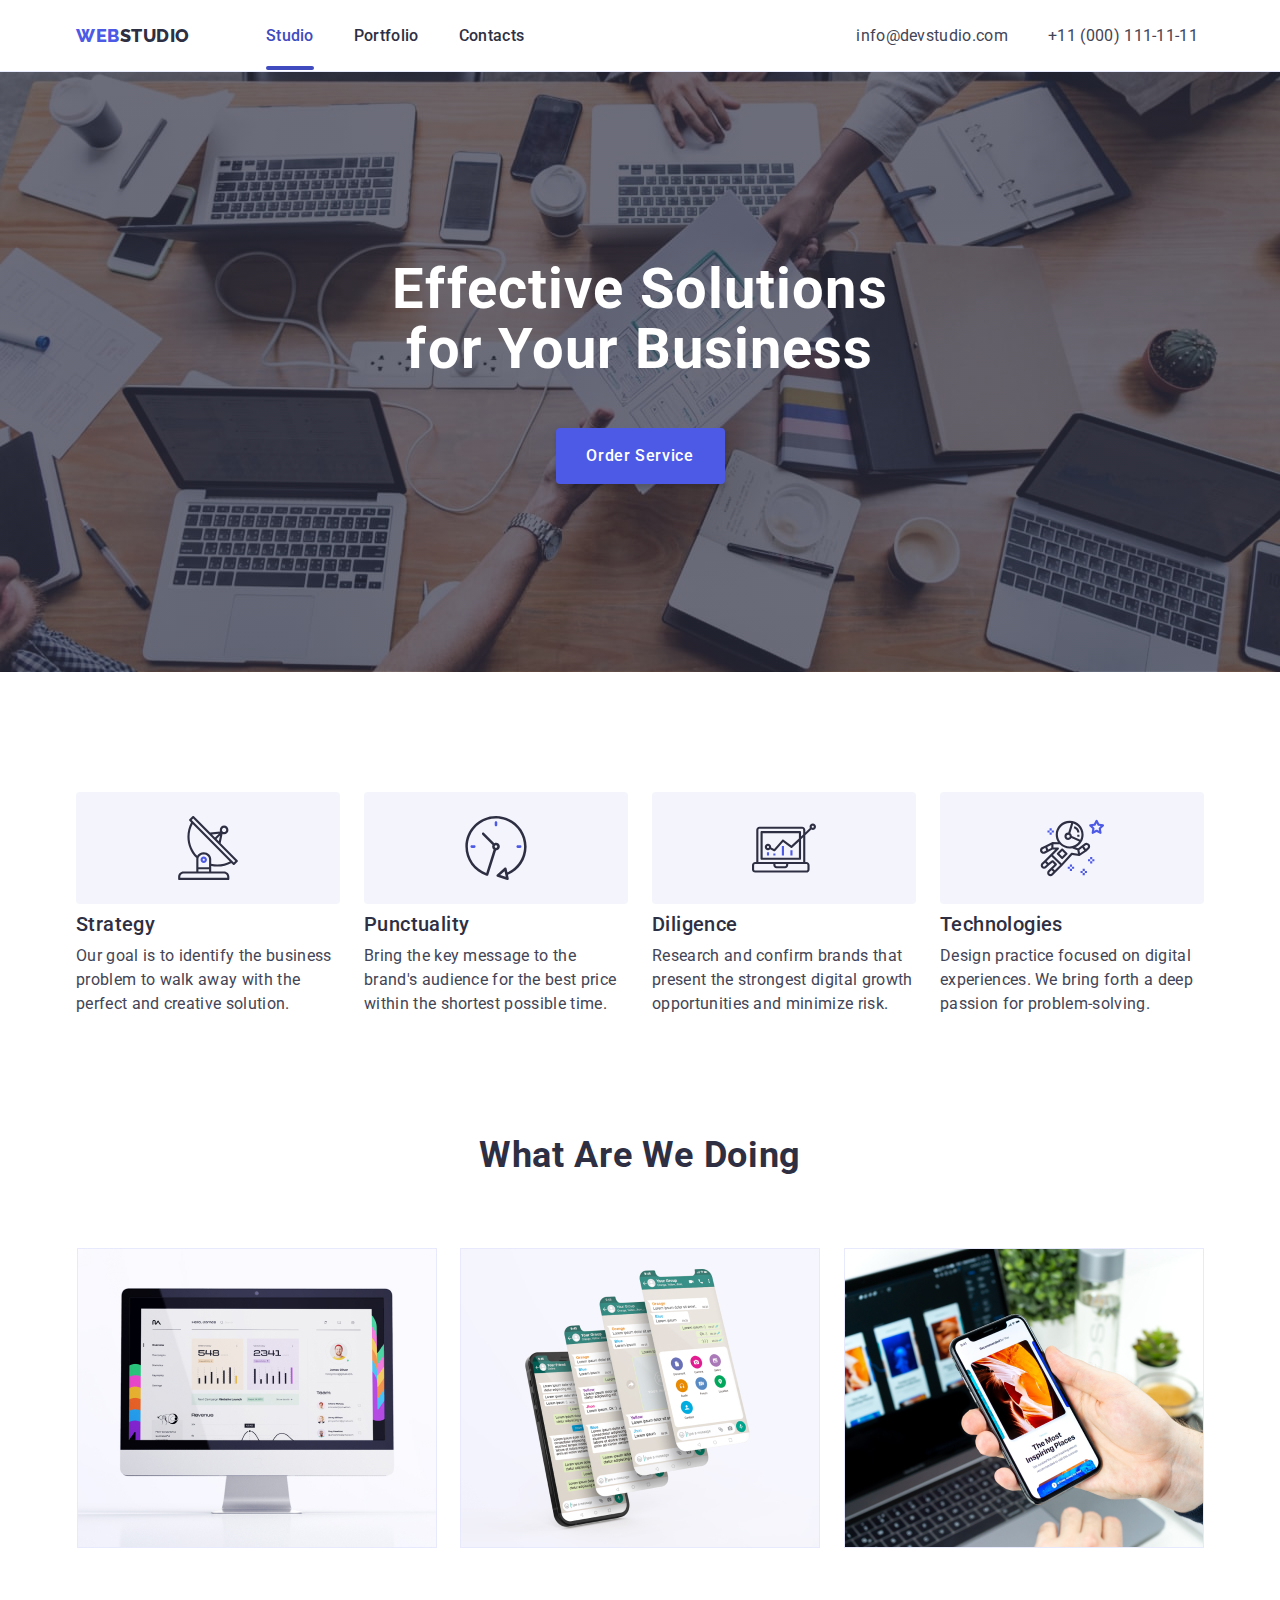
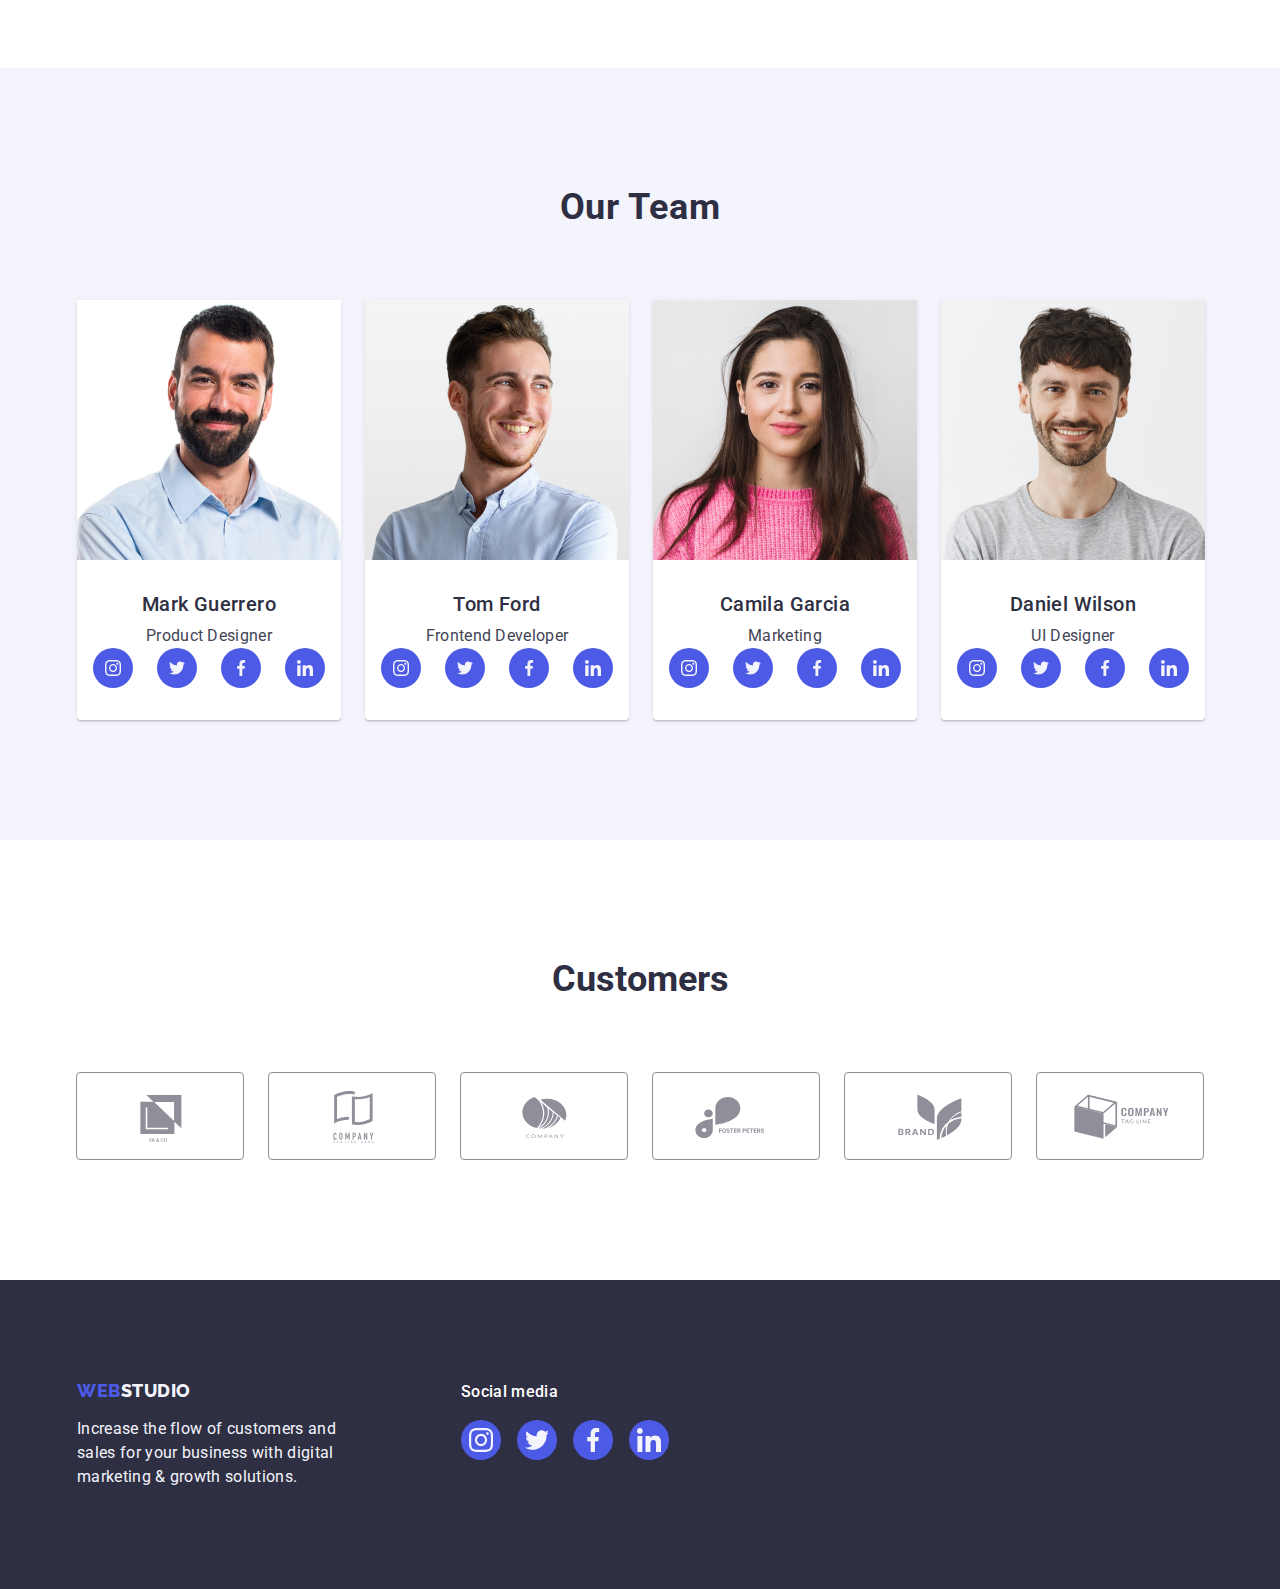
==== commit d0ac7f53: "hw-5.10" ====
--- a/index.html
+++ b/index.html
@@ -403,7 +403,7 @@
         </div>
       </div>
     </footer>
-    <div data-modal class="backdrop">
+    <div data-modal class="backdrop is-hidden">
       <div class="modal-window">
         <button type="button" data-modal-close class="modal-button">
           <svg class="icon-close" width="8" height="8">
